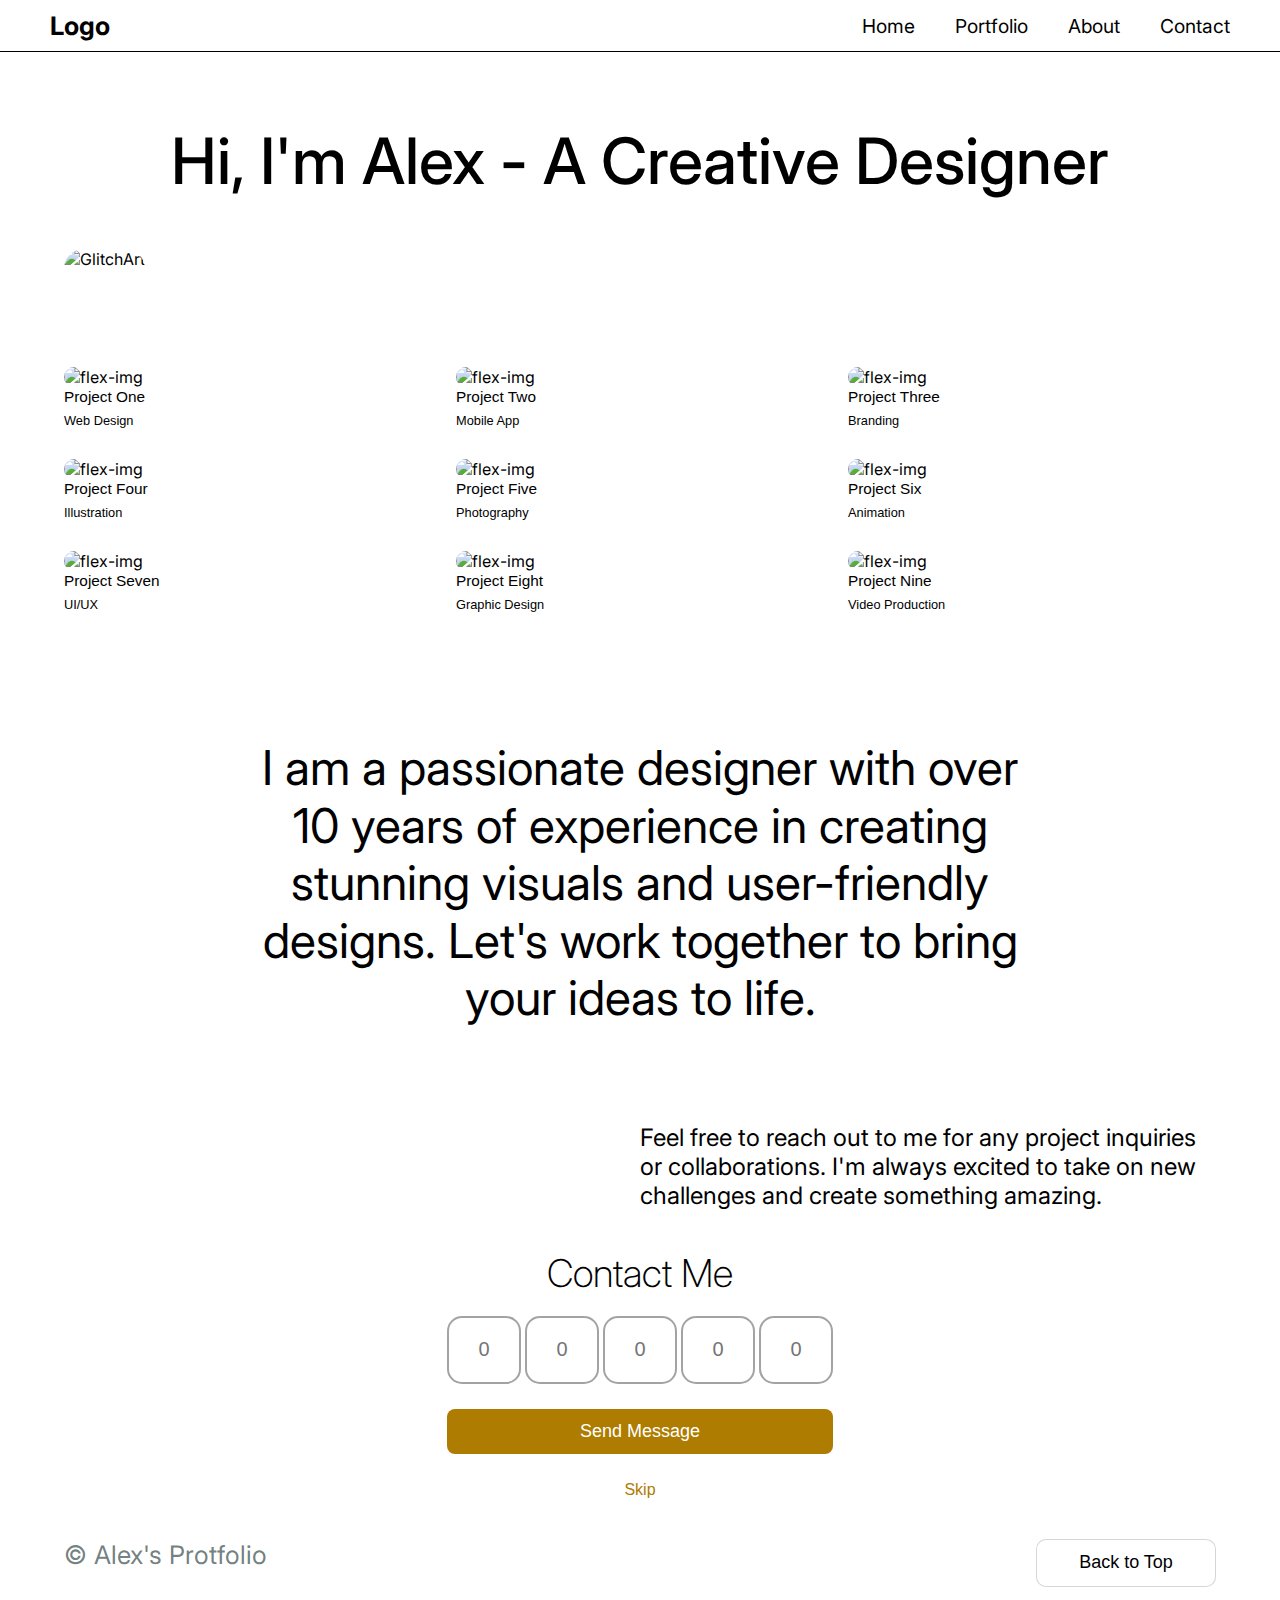
==== index.html @ 4e084315 "Add files via upload" ====
<!DOCTYPE html>
<html lang="en">
<head>
    <meta charset="UTF-8">
    <meta name="viewport" content="width=device-width, initial-scale=1.0">
    <title>Title</title>
    <link rel="stylesheet" href="style.css">
    <link rel="preconnect" href="https://fonts.googleapis.com">
    <link rel="preconnect" href="https://fonts.gstatic.com" crossorigin>
    <link href="https://fonts.googleapis.com/css2?family=Inter:ital,opsz,wght@0,14..32,100..900;1,14..32,100..900&display=swap" rel="stylesheet">
</head>
<body>
    <header class="header">
        <div class="left-section">
            <h2 class="header-left-text">Logo</h2>
        </div>
        <nav class="right-section">
            <ul class="nav-list">
                <li>Home</li>
                <li>Portfolio</li>
                <li>About</li>
                <li>Contact</li>
            </ul>
        </nav>
    </header>

    <main>
        <div class="main-heading-div">
            <h1 class="main-heading">Hi, I'm Alex - A Creative Designer </h1>
        </div>
        <div class="main-img">
            <img src="https://s3-alpha-sig.figma.com/img/9e62/9132/0ccc80a038c22e6a5d6c6eaa731fa596?Expires=1734912000&Key-Pair-Id=APKAQ4GOSFWCVNEHN3O4&Signature=VokByHUH8bxtIwsmTWQJFT4oiGzTuaTWL6Ufn-lbf7qyLYjWJ4QAWZxAM7HnWRjG1OzYgaH8w4FMZKIVm~ZMYPDewH8ElxksLvxc0eXgVHfdV227h8uV8svrJ2DmvFEw49HHNqLPghlI5mpNCvKidDx0HLnZn1zE-1JGXcFjGBLj~N3lwm7-KX5qSGkTMz93NV0WVxL~a6s4D~Pn6zBqprNKgRyjPVtB4PTb-u6gedD3C335WxsOTq9duCWkBwYBbLue6RlrqOAXvxYLVLJp6fQTdl1ryIVu14hVfThgq6neDa2UNwxnOeruRYkmhFhWUDIxCkzUFNOVGSs-FygILw__" alt="GlitchArt" class="main-img">
        </div>

        <div class="main-flex">
            <div class="main-flex-left-section">
                <div class="main-flex-img-div">
                    <img src="https://s3-alpha-sig.figma.com/img/0d38/6e7e/2bb63f3d1d3ce02dd96563fadadca2a6?Expires=1734912000&Key-Pair-Id=APKAQ4GOSFWCVNEHN3O4&Signature=mEF8zs95SB7cLWontoVXbWGVsAIAejYQyFV8G58AFVRLaHNqGF~XhnKPIpU7BTy9Mi4Qvpf8C-pT-WBTSOHZgktNlw~tHzpgasiNoFKNwHIYK8E0ryWJ6OQyGdHS6fsVdSesF-8DgbirGpJyHZQy0x3ENcPlR2ge3NiEMUZcZZRQJ3-7nVRsSQGdvKy~KvKGzXC6OGApV9gekAvYvKB4WVjGJJkIe7hKvqNdQeYWJdavWTqcB5Rxb8rr~6Wr3gMISPOyrP2V7uuWCqAQWGgB0r3ljZgLqYHs5yGKBCarDkkduRG~~ICGRSj9SYS4Q18X9Sria9h90EBcSWVNUuUu3g__" alt="flex-img" class="flex-img">
                    <div class="main-img-des-div">
                        <p class="project-name">Project One</p>
                    </div>
                    <div class="main-img-des-div">
                        <p class="project-des">Web Design</p>
                    </div>
                </div>
                <div class="main-flex-img-div">
                    <img src="https://s3-alpha-sig.figma.com/img/06b1/2a5b/72fb0f6dbc8e83f57e26df616d6fd0f7?Expires=1734912000&Key-Pair-Id=APKAQ4GOSFWCVNEHN3O4&Signature=OJ6d5WzzdN8e3nGs~3Xw-d2K7UK7hyx~p3xwv~[base64]~jkzEa3wQOUt1LyLy2IiV0Kw9P9uzES~SYJKEvX1Fo2GMsTb1oLcEXCwCpnW35RKwDwVq02-wAQx0FKXa2zxVaToh63b02HE4R0A__" alt="flex-img" class="flex-img">
                    <div class="main-img-des-div">
                        <p class="project-name">Project Four</p>
                    </div>
                    <div class="main-img-des-div">
                        <p class="project-des">Illustration</p>
                    </div>
                </div>
                <div class="main-flex-img-div">
                    <img src="https://s3-alpha-sig.figma.com/img/f94c/f1f9/3a3c17e53839a1af78c1b470be1c7f9a?Expires=1734912000&Key-Pair-Id=APKAQ4GOSFWCVNEHN3O4&Signature=FEFd-SKuRebeg4qKgzDRBjlUk5lh3iampOJaFUNHyaUKC1CdZIgzonuQ5D7O7yNQH6fxapB7SrdN32pTfQSZ3ASkdgjsuFJs6hjnQlL8G1QwQKrmHwbl1mkNH-B7wamg48X~B~V2KgQ0gEfBwugVikBTBI81-CfudDa27X7DhvtbO7X2~4BoXMs2RiIBc8Wtkhunb1eRRvIgWDfJx0AaqUw92pl4l4KzjPvOmE1ZpxoEiGGjEPDJBx-R7muZWfDR~ba3eYYrkne0ehX8ET1GUWJiiHs0NX03aZ~bxTsBeyxDm4ICqLV2nnPfLunOspFoRoC16a7uJg5q3llCXnsQYg__" alt="flex-img" class="flex-img">
                    <div class="main-img-des-div">
                        <p class="project-name">Project Seven</p>
                    </div>
                    <div class="main-img-des-div">
                        <p class="project-des">UI/UX</p>
                    </div>
                </div>
            </div>
            <div class="main-flex-middle-section">
                <div class="main-flex-img-div">
                    <img src="https://s3-alpha-sig.figma.com/img/dbc5/8c8a/45a9bae2b11c64ac3bd5198ad3228bed?Expires=1734912000&Key-Pair-Id=APKAQ4GOSFWCVNEHN3O4&Signature=c5VO2PSCsVwxsxzgep7RDcXAQckn1lS7cIRGQ3pVVmw9-nOgAasvQQGJwLi4ZzvWnjfRb4iuxBh6nIHE09QOxzUrygeM7SVG-mSeN6dHuRmFwMwSvs-TA0ihp~8A5rviBxsdBJQI6FFAF9xwSVJgEzvrr3t9Kk-ZcbGaslTdqxfbg2YmxWZ-pB1A1u9eho60iRPv0TDuwSCL-AvmTWZAh0fsBJC-CDhwCXy~AEadiS98HXWBC5kWfL3PI~jU3eT4TP~sGctXP0Jp35bmQmve84xAQ4~8~iwyLP0a4PuUfxzjwCpNF83TpQh805t1ZoCfRuxBqNd4Rt0FbsrArvDnVw__" alt="flex-img" class="flex-img">
                    <div class="main-img-des-div">
                        <p class="project-name">Project Two</p>
                    </div>
                    <div class="main-img-des-div">
                        <p class="project-des">Mobile App</p>
                    </div>
                </div>
                <div class="main-flex-img-div">
                    <img src="https://s3-alpha-sig.figma.com/img/041e/9c19/369424e92829eba093ce56f427a353c5?Expires=1734912000&Key-Pair-Id=APKAQ4GOSFWCVNEHN3O4&Signature=TER04JJH6o3FG3Va1Xq7KRacgOuOoLJMFTRHWRgGZ4detS92ehI69FARJgItgOUNTl7swzqAs0uihZGunq4UcRWUwJlq5V1VDzdW91K5rS6vOQCZJTvQnww4zTu7ReEw5on96rqfWwLw3eOJ3HK~NDnVTDWpcOrQ6B0pJbnBxASSubcf7Wcmxfx5cCkk-OSRC3t8AN3jV1jxvwrdPDLuMSA3lirkZGuyFlydO6AYE4do0feuSYs272rJ8BRBxpu1oOrzBtP9m2JwfDjLItUV5l18s2zeJHH6uTw3cTsCXyWfr0maytic6Pja2qpsH04MBmAcRGJrqUalY9uJxky04A__" alt="flex-img" class="flex-img">
                    <div class="main-img-des-div">
                        <p class="project-name">Project Five</p>
                    </div>
                    <div class="main-img-des-div">
                        <p class="project-des">Photography</p>
                    </div>
                </div>
                <div class="main-flex-img-div">
                    <img src="https://s3-alpha-sig.figma.com/img/3a23/9b3a/b1f8cbffa38c00dd256b3005a7f3ab19?Expires=1734912000&Key-Pair-Id=APKAQ4GOSFWCVNEHN3O4&Signature=V9n0Xyn0kyntlC-4I1YY60xzyDLwFY8pXF44tnJ~R1IDAVAFO5g~3tnTNs2h89ShU0MDYhlcoGIGRYll9RXl~boG-8Rkn0Wi3jC3nqirUm8egb2tluSJnOxwuaktoZ7gYXXfpiAdZuqx1YD1lLoJFbPgjK7t2NjFFPSr6DVn-dDVPbciN9mtUTqvsroNcf~GZFZ8roxxLJXpctkyNodDXb7SQCxfRgJIpb3ygo3sriFZc0lTthJsOa9DKCbT2ocKhwNAMgNJazkGtVsFBRs7NLnLtItY9kKE4wHU063pICsOF~nHIN7rpPjz2yYV3ve~tQhnYm7Bca~qjLJy-4qODg__" alt="flex-img" class="flex-img">
                    <div class="main-img-des-div">
                        <p class="project-name">Project Eight</p>
                    </div>
                    <div class="main-img-des-div">
                        <p class="project-des">Graphic Design</p>
                    </div>
                </div>
            </div>
            <div class="main-flex-right-section">
                <div class="main-flex-img-div">
                    <img src="https://s3-alpha-sig.figma.com/img/cd74/760b/5bfac68c828d6c3d8ac9b10238adaa5c?Expires=1734912000&Key-Pair-Id=APKAQ4GOSFWCVNEHN3O4&Signature=ffH8BJ2FqXZGwt2ZT0fcGT~H64l1bvRW40hS22ndXKAOHYp0R6qDqE1r9xf~8Sibbx3EI7d5xmdcWzoqvX0Eh9wxT7JqP~8sG05C7AmiHaJvkpkr~BTopGJWQtR65Bn0ndbJ13eBDbpWd8lzbxg6SWewffI~MOyUJUrAJKJ-zvhgtWaF9ghJrdXRN8t2HDZS8ksn7EWhd859JYS1CwZKDOPrP2gj8R5JEZ6ojGIXQ2C2N7OTfHqbngMIzu2y4VMAi-3vhFY3NFO-3Ks64g~4h~VW9v7vT8MG0fyIgC-IV8lMdyMiBVBm7j31vMvRKYIwEYc8MhPHa8vkisNw8JT3XQ__" alt="flex-img" class="flex-img">
                    <div class="main-img-des-div">
                        <p class="project-name">Project Three</p>
                    </div>
                    <div class="main-img-des-div">
                        <p class="project-des">Branding</p>
                    </div>
                </div>
                <div class="main-flex-img-div">
                    <img src="https://s3-alpha-sig.figma.com/img/d26f/85e0/d5992bf034c3ecab47f37a654cad409b?Expires=1734912000&Key-Pair-Id=APKAQ4GOSFWCVNEHN3O4&Signature=jmE7xHCV6l0r7Myyx4afVwC~kG4rq~psmsIceDQfGRzCTiygiBlkUpP4DaHfsCBzxaZXH1vFTWxa7GxLfm2aYJShDDj5HjS3sK2wo6ID~O0~Q24e9TfXO7X5jofeKfGa7o6qNeEv-uxse2Nu5wRIlbKe0WiNt6RnKQZojFTnnSZZLQmec0VLrqqu~6NEabjyAhCrlrc6RdcH7L0cFgJ9muSXqYQUCz4lxprOTB0PZMC2rEMxLU8gh-sMpAB3rP8hXj8IskJQ-KYqIPij6smwsb-kT2XnLbk~X3WbehW2pZRgEg23pugrR12gTSw-YJiKQ2HGLjVr8YP7inAlChTe7w__" alt="flex-img" class="flex-img">
                    <div class="main-img-des-div">
                        <p class="project-name">Project Six</p>
                    </div>
                    <div class="main-img-des-div">
                        <p class="project-des">Animation</p>
                    </div>
                </div>
                <div class="main-flex-img-div"v>
                    <img src="https://s3-alpha-sig.figma.com/img/1377/6394/65977cdd7977fbe40c6111a158bed6f7?Expires=1734912000&Key-Pair-Id=APKAQ4GOSFWCVNEHN3O4&Signature=alVi9Jfvq4fnJuKXf1KO9EViQmqEXN~0y44~9WNNQIhbkt7Etq7ZX7Ga1MnozbAkIKHkGlt3LUuFJvyPLB7hNRH5hugBArDXq279re3WZJKzmJJcqN-NX2nWmuIUmKCHkkkG-27LzfxUQF9WilLrquZjn8hv12tmR7Qxh~otPWDP5cxxZDxTHbRksph491T6qttqIMZ5PIDSLLFzC2ViBG5BhimR8wrgicihhopfE3K1Q3nYBSQgaAjAH9XrW2ZYzsePgTaAn14iTHtPDpuQ7RC3JB3ANf8KaSSSHC9PSeDXLVAWnLDFr0MGXMXz~1M5wLMOxfpOOYcI7Qw2~yWLrw__" alt="flex-img" class="flex-img">
                    <div class="main-img-des-div">
                        <p class="project-name">Project Nine</p>
                    </div>
                    <div class="main-img-des-div">
                        <p class="project-des">Video Production</p>
                    </div>
                </div>
            </div>
        </div>

        <section class="main-section">
            <h2 class="section-text">I am a passionate designer with over 10 years of experience in creating stunning visuals and user-friendly designs. Let's work together to bring your ideas to life.</h2>
        </section>
        <section class="floating-text-div">
            <div class="empty">
            </div>
            <div class="float-div">
                <h2 class="floating-text">
                    Feel free to reach out to me for any project inquiries or collaborations. I'm always excited to take on new challenges and create something amazing.
                </h2>
            </div>
        </section>
        <section class="contact" id="contact">
            <div class="contact-header-div">
                <h2 class="contact-header">Contact Me</h2>
            </div>
            <div class="form-num">
                <form class="contact-input-form">
                    <input type="number" class="number-input" min="0" max="9" placeholder="0">
                    <input type="number" class="number-input" min="0" max="9" placeholder="0">
                    <input type="number" class="number-input" min="0" max="9" placeholder="0">
                    <input type="number" class="number-input" min="0" max="9" placeholder="0">
                    <input type="number" class="number-input" min="0" max="9" placeholder="0">
                    <div class="submit-button-div">
                        <button class="submit-button" type="submit">Send Message</button>
                    </div>
                </form>
            </div>
            <div class="skip">
                <a href="#" class="skip-anchor">Skip</a>
            </div>
            
        </section>
    
    
        <footer class="footer">
            <div class="left-section">
                <h2 class="footer-left-text">&copy; Alex's Protfolio</h2>
            </div>
            <nav class="right-section">
                <button class="follow-btn">Back to Top</button>
            </nav>
        </footer>
</body>
</html>
---- style.css ----
html {
    width: 100vw;
    scroll-behavior: smooth;
}

body {
    font-family: "Inter", sans-serif;
    margin: 0;
}

h2, p {
    margin: 0;
}

.header {
    display: flex;
    justify-content: space-between;
    align-items: center;
    padding: 10px 5%;
    border-bottom: 1px solid black;
    width: 100%;
    box-sizing: border-box;
}

.header-left-text {
    font-size: clamp(20px, 2vw, 28px);
}

.nav-list {
    display: flex;
    list-style: none;
    gap: 10px;
    font-size: clamp(14px, 1.5vw, 20px);
    flex-wrap: wrap;
}

ul {
    margin: 0;
}

li:hover {
    text-decoration: underline;
}

main {
    padding: 20px 5%;
    width: 100%;
    box-sizing: border-box;
}

.main-heading-div {
    text-align: center;
    padding: 50px 5%;
}

.main-heading {
    margin: 0;
    font-size: clamp(36px, 5vw, 100px);
    font-weight: 500;
}

.main-flex {
    display: flex;
    justify-content: center;
    align-items: center;
    flex-wrap: wrap;
    gap: 24px;
    margin: 24px 0;
}

.main-flex-img-div {
    padding: 24px 0 0 0;
}

.main-flex-left-section,
.main-flex-middle-section,
.main-flex-right-section {
    flex: 1 1 clamp(200px, 30%, 300px);
    box-sizing: border-box;
}

.main-img {
    border-radius: 28px;
    padding-bottom: 25px;
    width: 100%;
}

.flex-img {
    min-width: 200px;
    width: 100%;
    border-radius: 16px;
}

.main-img-des-div {
    height: 24px;
    width: 100%;
}

.project-des,
.project-name {
    line-height: 20px;
    font-family: "Archivo", sans-serif;
    font-weight: 400;
}

.project-name {
    font-size: clamp(14px, 1.2vw, 16px);
}

.project-des {
    font-size: clamp(12px, 1vw, 14px);
}

.main-section {
    text-align: center;
    padding: 48px 5%;
}

.section-text {
    font-size: clamp(24px, 3vw, 50px);
    font-weight: 400;
    font-size: 48px;
    line-height: 1.2;
}

.below-main {
    text-align: right;
    width: 100%;
    padding-right: 5%;
    box-sizing: border-box;
}

.floating-text-div {
    display: flex;
    flex-wrap: wrap;
    /* gap: 30px; */
    /* padding: 50px; */
}

.float-div, .empty {
    flex: 1;
}

.floating-text {
    text-align: left;
    padding-right: 20px;
    font-weight: 400;
    font-size: 24px;
}

input::-webkit-outer-spin-button,
input::-webkit-inner-spin-button {
    -webkit-appearance: none;
    margin: 0;
}

.contact {
    padding: 40px 5%;
}

.contact-header {
    font-size: clamp(28px, 3vw, 40px);
    font-weight: 230;
    text-align: center;
}

.form-num {
    margin-top: 20px;
    display: flex;
    justify-content: center;
    background-color: white;

}

.number-input {
    height: 32px;
    width: 40px;
    border-radius: 15px;
    border: 2px solid rgba(0, 0, 0, 0.36) ;
    background-color:white;
    padding: 16px 15px;
    font-size: clamp(16px, 2vw, 20px);
    text-align: center;
    font-weight: 400;
    font-family: "Archivo", sans-serif;
    color: white;
}

.submit-button {
    background-color: rgba(173, 124, 0, 1);
    margin: 25px 0;
    width: 100%;
    padding: 12px 16px;
    border: none;
    border-radius: 8px;
    background-color: rgba(173, 124, 0, 1);
    color: white;
    font-family: "Archivo", sans-serif;
    font-weight: 400;
    font-size: clamp(14px, 2vw, 18px);
}

.submit-button:hover {
    box-shadow: 2px 2px 7px rgba(0, 0, 0, 0.5);
}

.submit-button:active {
    opacity: 0.8;
}

.skip {
    text-align: center;
    
}

.skip-anchor {
    margin: 0;
    padding: 0;
    text-decoration: none;
    font-family: "Archivo", sans-serif;
    color: rgba(173, 124, 0, 1);
}

.skip-anchor:hover {
    text-decoration: underline;
}

.footer {
    display: flex;
    justify-content: space-between;
    flex-wrap: wrap;
    gap: 20px;
    box-sizing: border-box;
}

.footer-left-text {
    font-size: clamp(20px, 2vw, 28px);
    font-weight: 400;
    color: rgba(20, 46, 46, 0.62);
}

.follow-btn {
    width: 180px;
    height: 48px;
    background-color: white;
    font-family: "Archivo", sans-serif;
    font-weight: 500;
    font-size: clamp(16px, 2vw, 18px);
    border-radius: 10px;
    border: 1.5px solid rgba(0, 0, 0, 0.16);
}

.follow-btn:hover {
    box-shadow: 2px 2px 7px rgba(0, 0, 0, 0.5);
}

.follow-btn:active {
    box-shadow: 2px 2px 10px rgba(0, 0, 0, 0.7);
}

@media (min-width: 768px) {
    .header {
        padding: 10px 50px;
    }

    .nav-list {
        gap: 40px;
    }

    .main-section {
        padding: 96px 150px;
    }

    .below-main {
        width: 646px;
    }
}

@media (min-width: 1200px) {
    .main-section {
        padding: 96px 190px;
    }
}
.contact-input-form{
    background-color: white;

    
}
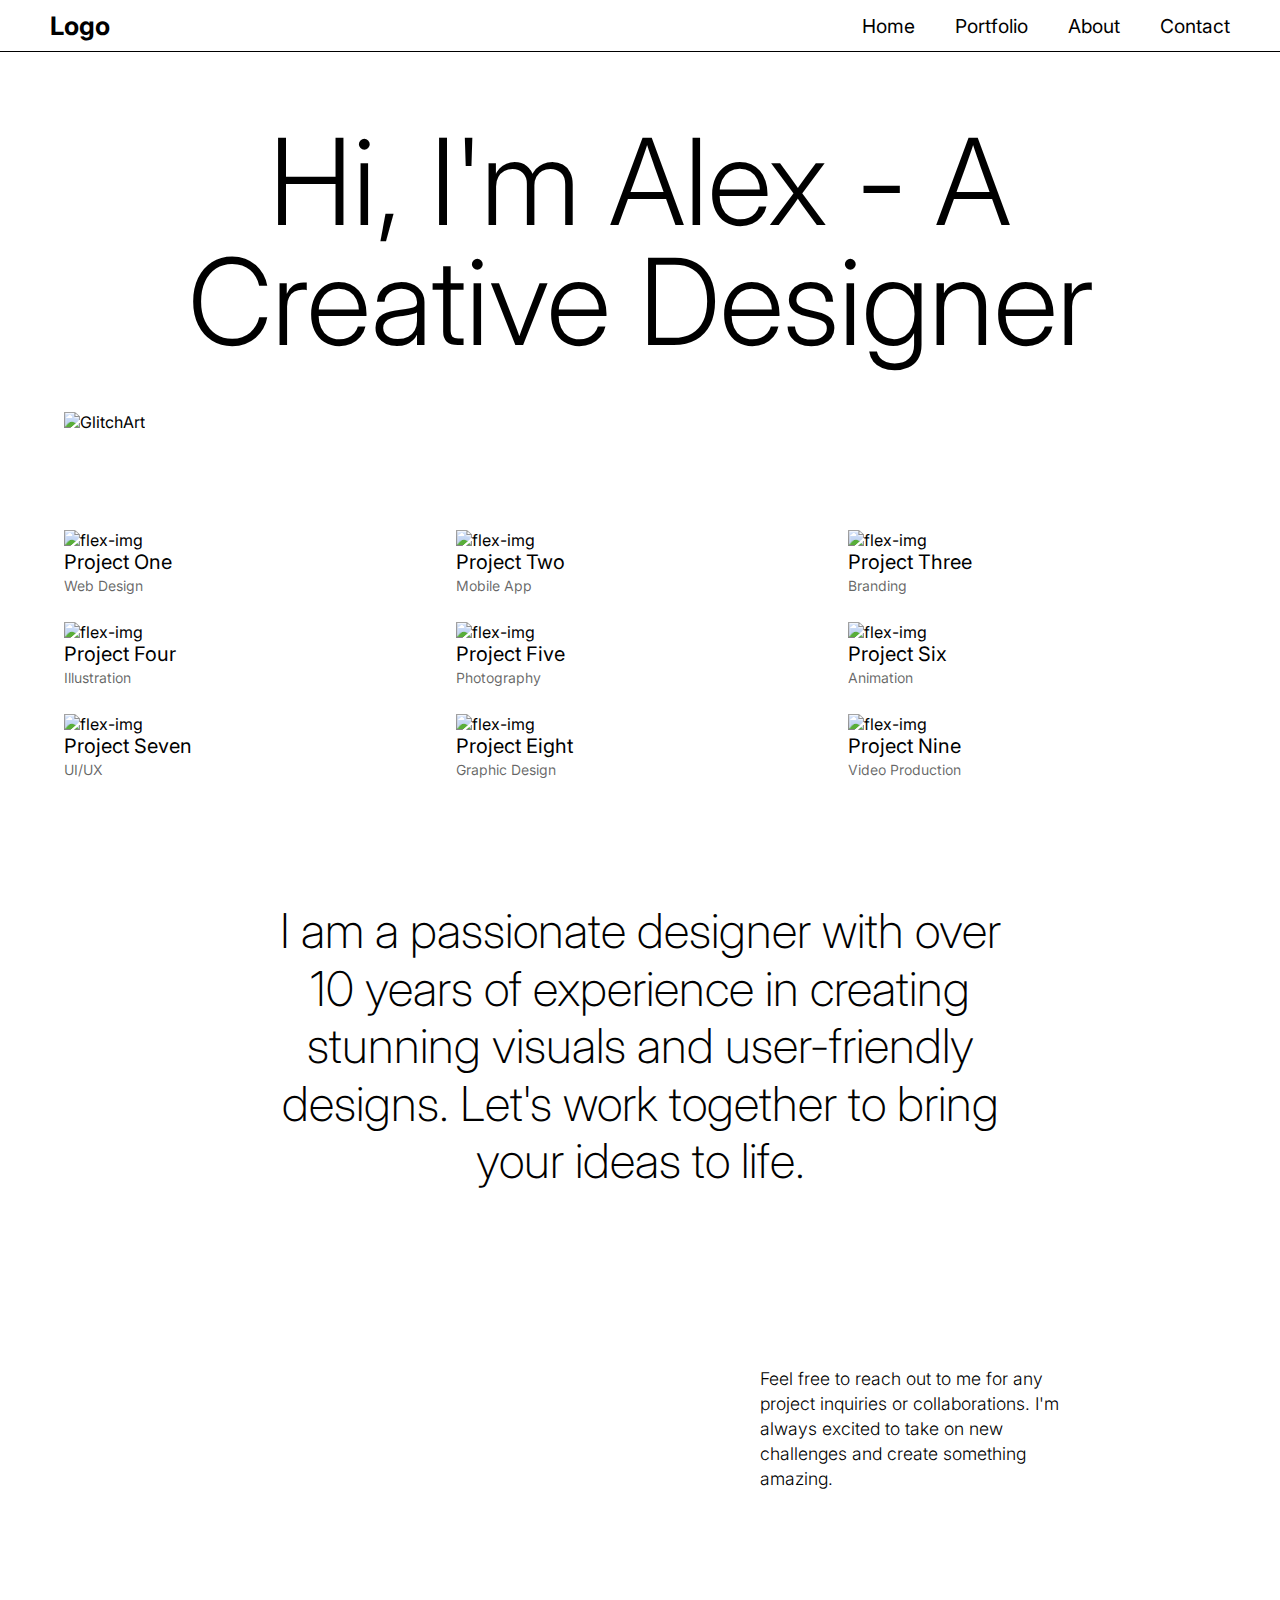
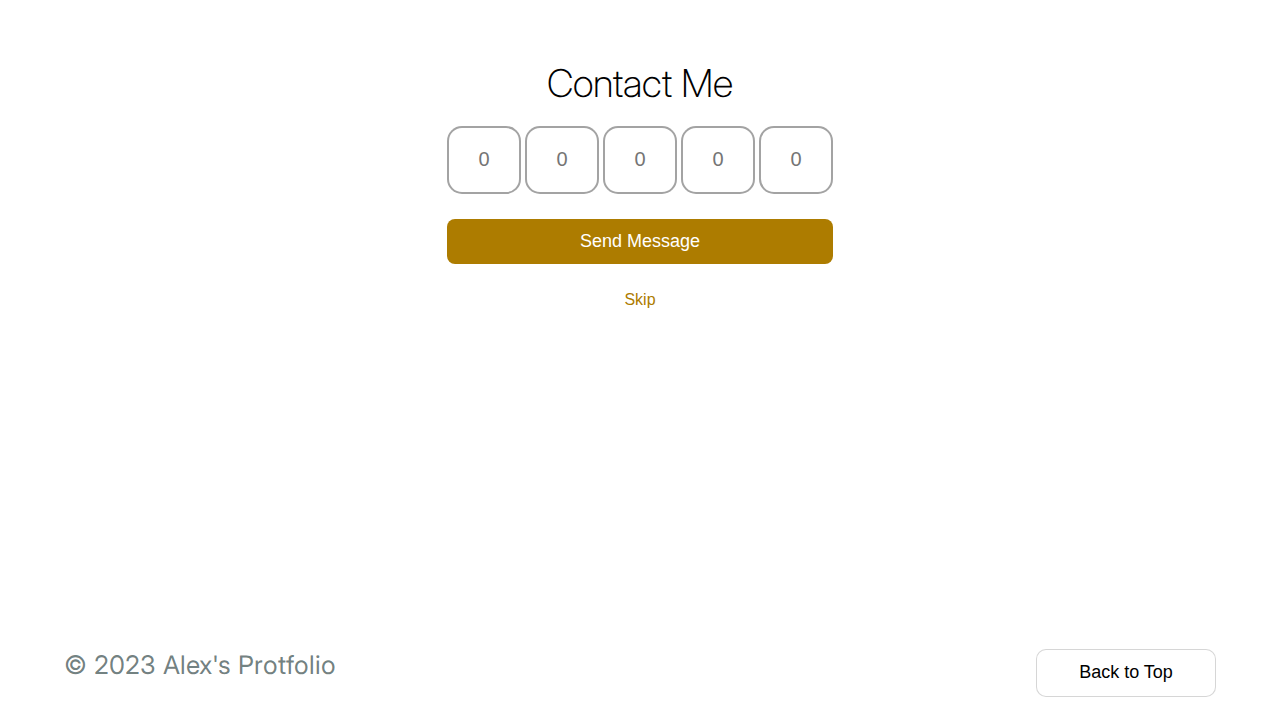
==== commit ed59f7c3: "Add files via upload" ====
--- a/index.html
+++ b/index.html
@@ -159,7 +159,7 @@
     
         <footer class="footer">
             <div class="left-section">
-                <h2 class="footer-left-text">&copy; Alex's Protfolio</h2>
+                <h2 class="footer-left-text">&copy; 2023 Alex's Protfolio</h2>
             </div>
             <nav class="right-section">
                 <button class="follow-btn">Back to Top</button>
--- a/style.css
+++ b/style.css
@@ -54,9 +54,10 @@
 }
 
 .main-heading {
-    margin: 0;
-    font-size: clamp(36px, 5vw, 100px);
-    font-weight: 500;
+    line-height: 120px;
+    margin: 0;
+    font-size: 120px;
+    font-weight: 300;
 }
 
 .main-flex {
@@ -80,7 +81,6 @@
 }
 
 .main-img {
-    border-radius: 28px;
     padding-bottom: 25px;
     width: 100%;
 }
@@ -88,7 +88,6 @@
 .flex-img {
     min-width: 200px;
     width: 100%;
-    border-radius: 16px;
 }
 
 .main-img-des-div {
@@ -98,27 +97,28 @@
 
 .project-des,
 .project-name {
-    line-height: 20px;
-    font-family: "Archivo", sans-serif;
+    line-height: 24px;
     font-weight: 400;
 }
 
 .project-name {
-    font-size: clamp(14px, 1.2vw, 16px);
+    font-size: 20px;
 }
 
 .project-des {
-    font-size: clamp(12px, 1vw, 14px);
+    color: rgba(0, 0, 0, 0.6);
+    font-size: 14px;
 }
 
 .main-section {
     text-align: center;
     padding: 48px 5%;
+
 }
 
 .section-text {
     font-size: clamp(24px, 3vw, 50px);
-    font-weight: 400;
+    font-weight: 220;
     font-size: 48px;
     line-height: 1.2;
 }
@@ -138,14 +138,21 @@
 }
 
 .float-div, .empty {
+    height: 34px;
+    padding:80px 120px 220px;
     flex: 1;
+    gap: 48px;
+    
 }
 
 .floating-text {
     text-align: left;
     padding-right: 20px;
-    font-weight: 400;
-    font-size: 24px;
+    padding-bottom: 45px;
+    font-weight: 300;
+    font-size: 1.1rem;
+    line-height: 25px;
+    
 }
 
 input::-webkit-outer-spin-button,
@@ -226,6 +233,7 @@
 }
 
 .footer {
+    padding-top: 300px;
     display: flex;
     justify-content: space-between;
     flex-wrap: wrap;
